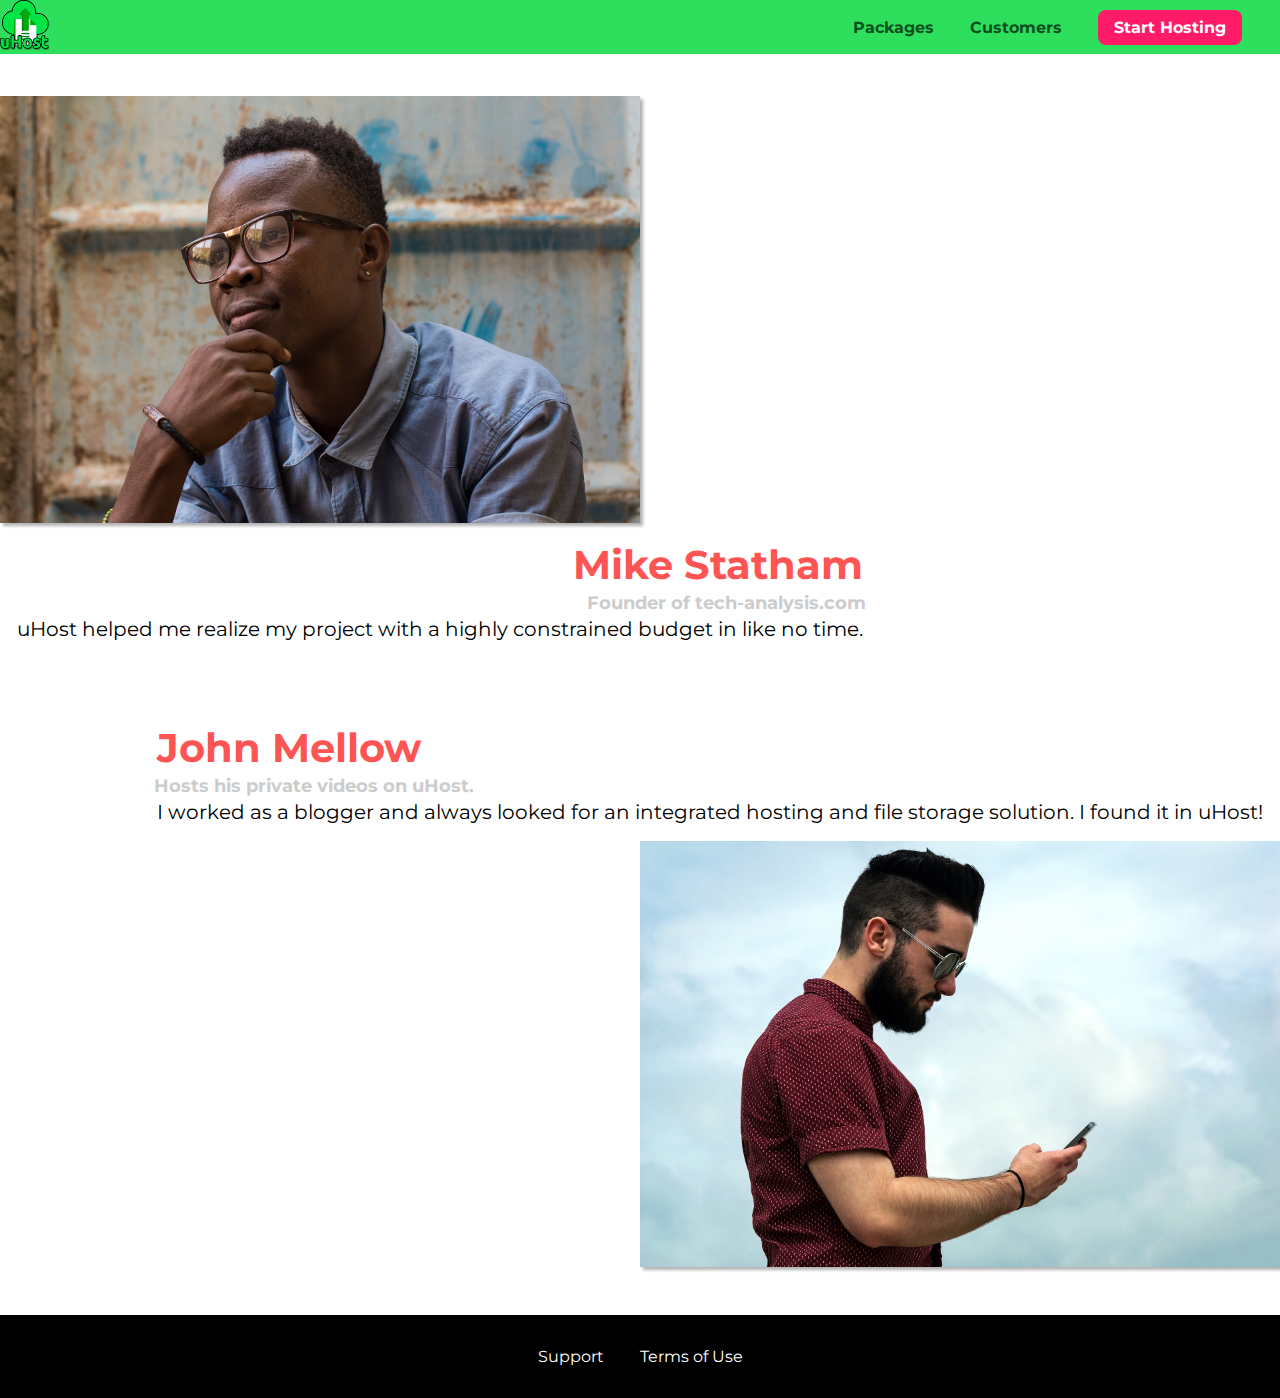
==== customers/index.html @ 627f8e2e "end of section 8" ====
<!DOCTYPE html>
<html lang="en">

<head>
    <meta charset="UTF-8">
    <meta name="viewport" content="width=device-width, initial-scale=1.0">
    <meta http-equiv="X-UA-Compatible" content="ie=edge">
    <title>uHost Customers</title>
    <link rel="shortcut icon" href="../favicon.png">
    <link href="https://fonts.googleapis.com/css?family=Anton|Montserrat:400,700" rel="stylesheet">
    <link rel="stylesheet" href="../shared.css">
    <link rel="stylesheet" href="customers.css">
</head>

<body>
    <header class="main-header">
        <div>
         <a href="../index.html" class="main-header__brand">
            <img src="../images/uhost-icon.png" alt="uHost - Your favorite hosting company">
         </a>
        </div>
        <nav class="main-nav">
            <ul class="main-nav__items">
                <li class="main-nav__item">
                    <a href="../packages/index.html">Packages</a>
                </li>
                <li class="main-nav__item">
                    <a href="index.html">Customers</a>
                </li>
                <li class="main-nav__item main-nav__item--cta">
                    <a href="../start-hosting/index.html">Start Hosting</a>
                </li>
            </ul>
        </nav>
    </header>
    <main>
        <div>
            <div class="testimonial" id="customer-1">
                <div class="testimonial__image-container">
                    <img src="../images/customer-1.jpg" alt="Mike Statham - Customer" class="testimonial__image">
                </div>
                <div class="testimonial__info">
                    <h1 class="testimonial__name">Mike Statham</h1>
                    <h2 class="testimonial__subtitle">Founder of
                        <a href="tech-analysis.com">tech-analysis.com</a>
                    </h2>
                    <p class="testimonial__text">uHost helped me realize my project with a highly constrained budget in like no time.</p>
                </div>
            </div>
            <div class="testimonial" id="customer-2">

                <div class="testimonial__info">
                    <h1 class="testimonial__name">John Mellow</h1>
                    <h2 class="testimonial__subtitle">Hosts his private videos on uHost.
                    </h2>
                    <p class="testimonial__text">I worked as a blogger and always looked for an integrated hosting and file storage solution. I found
                        it in uHost!
                    </p>
                </div>
                <div class="testimonial__image-container">
                    <img src="../images/customer-2.jpg" alt="John Mellow - Customer" class="testimonial__image">
                </div>
            </div>
        </div>
    </main>
    <footer class="main-footer">
        <nav>
            <ul class="main-footer__links">
                <li class="main-footer__link">
                    <a href="#">Support</a>
                </li>
                <li class="main-footer__link">
                    <a href="#">Terms of Use</a>
                </li>
            </ul>
        </nav>
    </footer>
</body>

</html>
---- shared.css ----
*{
    box-sizing: border-box;
}



body{
    font-family: "Montserrat", sans-serif;
    margin: 0;
    
}

.main-header{

    background-color: #2ddf5c;
    padding: 0 ;
    width: 100%;
    position: fixed;
    top: 0;
    left: 0;
    z-index: 1;
    
}
.main-header > div{
    display: inline-block;
    vertical-align: middle;
}


.main-header__brand{
    color: #0e4f1f;
    text-decoration: none;
    font-weight: bold;
    font-size: 22px;
    height: 50px;
    /* width: 20px; */
    display: inline-block;

}

.main-header__brand img{
    height: 100%;
    /* width: 100%; */
}

.main-nav{
    display: inline-block;
    text-align: right;
    width: calc(100% - 75px);
    vertical-align: middle;
}

.main-nav__item{
    display: inline-block;
    margin: 0 16px;
   
    
    
}

.main-nav__item a{
    color: #0e4f1f;
    text-decoration: none;
    font-weight: bold;
    padding: 3px 0;
 
    
}



.main-nav__item{
    display: inline-block;
}

.main-nav__item a:hover,
.main-nav__item a:active {
    color: white;
    border-bottom: 5px solid white;
}

.main-nav__item--cta a{
    color: white;
    background-color: #ff1b68;
    padding: 8px 16px;
    border-radius: 8px;
}

.main-nav__item--cta a:hover,
.main-nav__item--cta a:active{
   color: #ff1b68; 
   background: white;
   border: none;
}
.main-footer{
    background: black;
    padding: 32px;
    margin-top: 48px;
}
.main-footer__links {
    list-style: none;
    padding: 0;
    margin: 0;
    text-align: center;
}

.main-footer__link{
    display: inline-block;
    margin: 0 16px;

}
.main-footer__link a {
    color: white;
    text-decoration: none;
}

.main-footer__link a:hover,
.main-footer__link a:active{
    color: #ccc;
}

.button{
    background: #0e4f1f;
    color: white;
    font: inherit;
    border: 1.5px solid #0e4f1f;
    padding: 8px;
    border-radius: 8px;
    font-weight: bold;
    cursor: pointer;
}

.button:hover,
.button:active
{
    background: white;
    color: #0e4f1f;
}
.button:focus{
    outline: none;
}
---- customers/customers.css ----
.testimonial {
    font-size: 20px;
    margin: 48px 0;
  }
  
  .testimonial__list {
    width: 80%;
    margin: auto;
  }
  
  .testimonial:first-of-type {
    margin-top: 96px;
  }
  
  .testimonial__image-container{
    width:50%;
    display: inline-block;
    vertical-align: middle;
    box-shadow: 3px 3px 3px rgba(0,0,0,0.3);
  } 

  .testimonial__image{
    width: 100%;
    vertical-align: top;
    
  }
  .testimonial__info {
    text-align: right;
    padding: 14px;
    display: inline-block;
    vertical-align: middle;
  }
 
  
  #customer-2.testimonial {
    text-align: right;
  }
  
  #customer-2 .testimonial__info {
    text-align: left;
  }
  
  .testimonial__name {
    margin: 3px;
    color: #ff5454;
  }
  
  .testimonial__subtitle {
    margin: 0;
    font-size: 18px;
    color: #ccc;
  }
  
  .testimonial__subtitle a {
    color: inherit;
    text-decoration: none;
  }
  
  .testimonial__subtitle a:hover,
  .testimonial__subtitle a:active {
    color: #7a7a7a;
  }
  
  .testimonial__text {
    margin: 3px;
  }
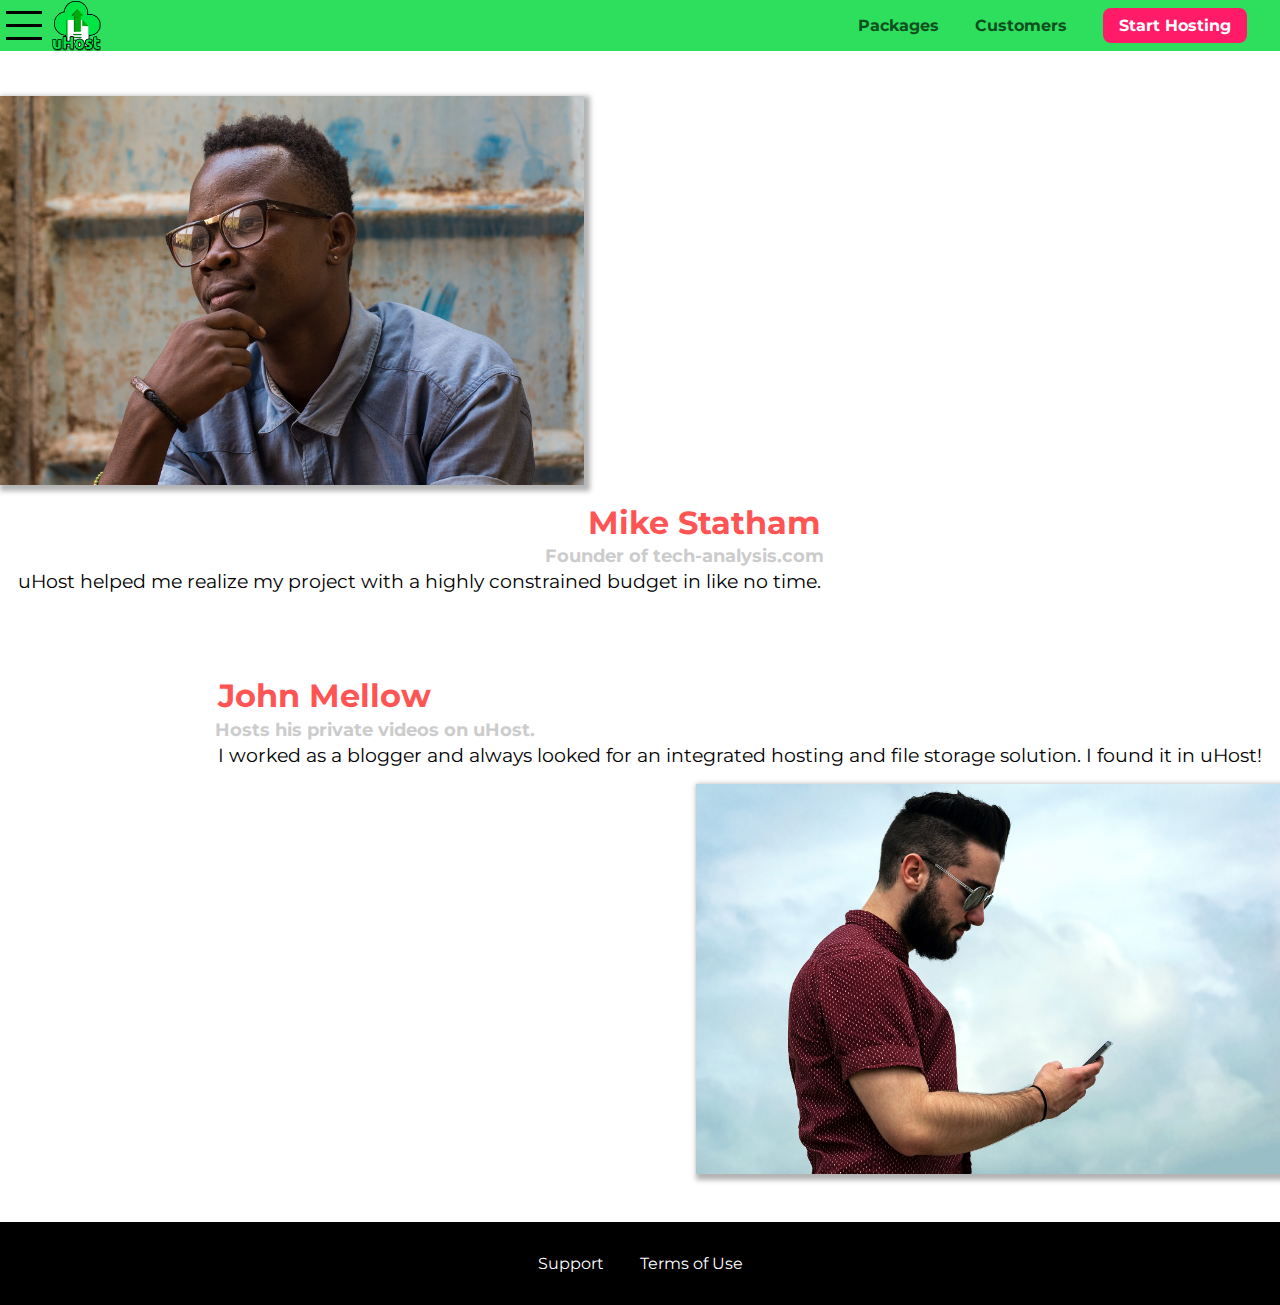
==== commit b7207472: "End of section 9" ====
--- a/customers/index.html
+++ b/customers/index.html
@@ -11,10 +11,15 @@
     <link rel="stylesheet" href="../shared.css">
     <link rel="stylesheet" href="customers.css">
 </head>
-
+<div class="backdrop"></div>
 <body>
     <header class="main-header">
         <div>
+            <button class="toggle-button">
+                <span class="toggle-button__bar"></span>
+                <span class="toggle-button__bar"></span>
+                <span class="toggle-button__bar"></span>
+            </button>
          <a href="../index.html" class="main-header__brand">
             <img src="../images/uhost-icon.png" alt="uHost - Your favorite hosting company">
          </a>
@@ -33,6 +38,19 @@
             </ul>
         </nav>
     </header>
+    <nav class="mobile-nav">
+        <ul class="mobile-nav__items">
+            <li class="mobile-nav__item">
+                <a href="../packages/index.html">Packages</a>
+            </li>
+            <li class="mobile-nav__item">
+                <a href="index.html">Customers</a>
+            </li>
+            <li class="mobile-nav__item mobile-nav__item--cta">
+                <a href="../start-hosting/index.html">Start Hosting</a>
+            </li>
+        </ul>
+    </nav>
     <main>
         <div>
             <div class="testimonial" id="customer-1">
@@ -75,6 +93,7 @@
             </ul>
         </nav>
     </footer>
+    <script src="../shared.js"></script>
 </body>
 
 </html>--- a/shared.css
+++ b/shared.css
@@ -8,9 +8,21 @@
 body{
     font-family: "Montserrat", sans-serif;
     margin: 0;
-    
-}
-
+  
+    overflow-x: hidden;
+    
+}
+
+.backdrop{
+    position: fixed;
+    display: none;
+    top: 0;
+    left: 0;
+    z-index: 100;
+    width: 100vw;
+    height: 100vh;
+    background: rgba(0,0,0,0.5);
+}
 .main-header{
 
     background-color: #2ddf5c;
@@ -36,6 +48,7 @@
     height: 50px;
     /* width: 20px; */
     display: inline-block;
+    vertical-align: middle;
 
 }
 
@@ -47,7 +60,7 @@
 .main-nav{
     display: inline-block;
     text-align: right;
-    width: calc(100% - 75px);
+    width: calc(100% - 122px);
     vertical-align: middle;
 }
 
@@ -59,7 +72,8 @@
     
 }
 
-.main-nav__item a{
+.main-nav__item a,
+.mobile-nav__item a{
     color: #0e4f1f;
     text-decoration: none;
     font-weight: bold;
@@ -80,7 +94,8 @@
     border-bottom: 5px solid white;
 }
 
-.main-nav__item--cta a{
+.main-nav__item--cta a,
+.mobile-nav__item--cta a{
     color: white;
     background-color: #ff1b68;
     padding: 8px 16px;
@@ -88,7 +103,9 @@
 }
 
 .main-nav__item--cta a:hover,
-.main-nav__item--cta a:active{
+.main-nav__item--cta a:active,
+.mobile-nav__item--cta a:hover,
+.mobile-nav__item--cta a:active{
    color: #ff1b68; 
    background: white;
    border: none;
@@ -119,6 +136,55 @@
 .main-footer__link a:active{
     color: #ccc;
 }
+.toggle-button {
+    width: 3rem;
+    background: transparent;
+    border: none;
+    cursor: pointer;
+    padding-top: 0;
+    padding-bottom: 0;
+    vertical-align: middle;
+  }
+  
+  .toggle-button:focus {
+    outline: none;
+  }
+  
+  .toggle-button__bar {
+    width: 100%;
+    height: 0.2rem;
+    background: black;
+    display: block;
+    margin: 0.6rem 0;
+  }
+  
+.mobile-nav {
+    display: none;
+    position: fixed;
+    z-index: 101;
+    top: 0;
+    left: 0;
+    background: white;
+    width: 80%;
+    height: 100vh;
+  }
+  
+  .mobile-nav__items {
+    width: 90%;
+    height: 100%;
+    list-style: none;
+    margin: 10% auto;
+    padding: 0;
+    text-align: center;
+  }
+  
+  .mobile-nav__item {
+    margin: 1rem 0;
+  }
+  
+  .mobile-nav__item a {
+    font-size: 1.5rem;
+  }
 
 .button{
     background: #0e4f1f;
@@ -139,4 +205,8 @@
 }
 .button:focus{
     outline: none;
+}
+
+.open{
+    display: block !important;
 }--- a/customers/customers.css
+++ b/customers/customers.css
@@ -1,6 +1,6 @@
 .testimonial {
-    font-size: 20px;
-    margin: 48px 0;
+    font-size: 1.2rem;
+    margin: 3rem 0;
   }
   
   .testimonial__list {
@@ -9,24 +9,26 @@
   }
   
   .testimonial:first-of-type {
-    margin-top: 96px;
+    margin-top: 6rem;
   }
   
   .testimonial__image-container{
     width:50%;
     display: inline-block;
+    max-width: 584px;
     vertical-align: middle;
-    box-shadow: 3px 3px 3px rgba(0,0,0,0.3);
+    box-shadow: 3px 3px 5px 3px rgba(0,0,0,0.3);
   } 
 
   .testimonial__image{
     width: 100%;
+    
     vertical-align: top;
     
   }
   .testimonial__info {
     text-align: right;
-    padding: 14px;
+    padding: 0.9rem;
     display: inline-block;
     vertical-align: middle;
   }
@@ -41,13 +43,14 @@
   }
   
   .testimonial__name {
-    margin: 3px;
+    margin: 0.2rem;
     color: #ff5454;
+    font-size: 2rem;
   }
   
   .testimonial__subtitle {
     margin: 0;
-    font-size: 18px;
+    font-size: 1.1rem;
     color: #ccc;
   }
   
@@ -62,7 +65,7 @@
   }
   
   .testimonial__text {
-    margin: 3px;
+    margin: 0.2rem;
   }
   
   